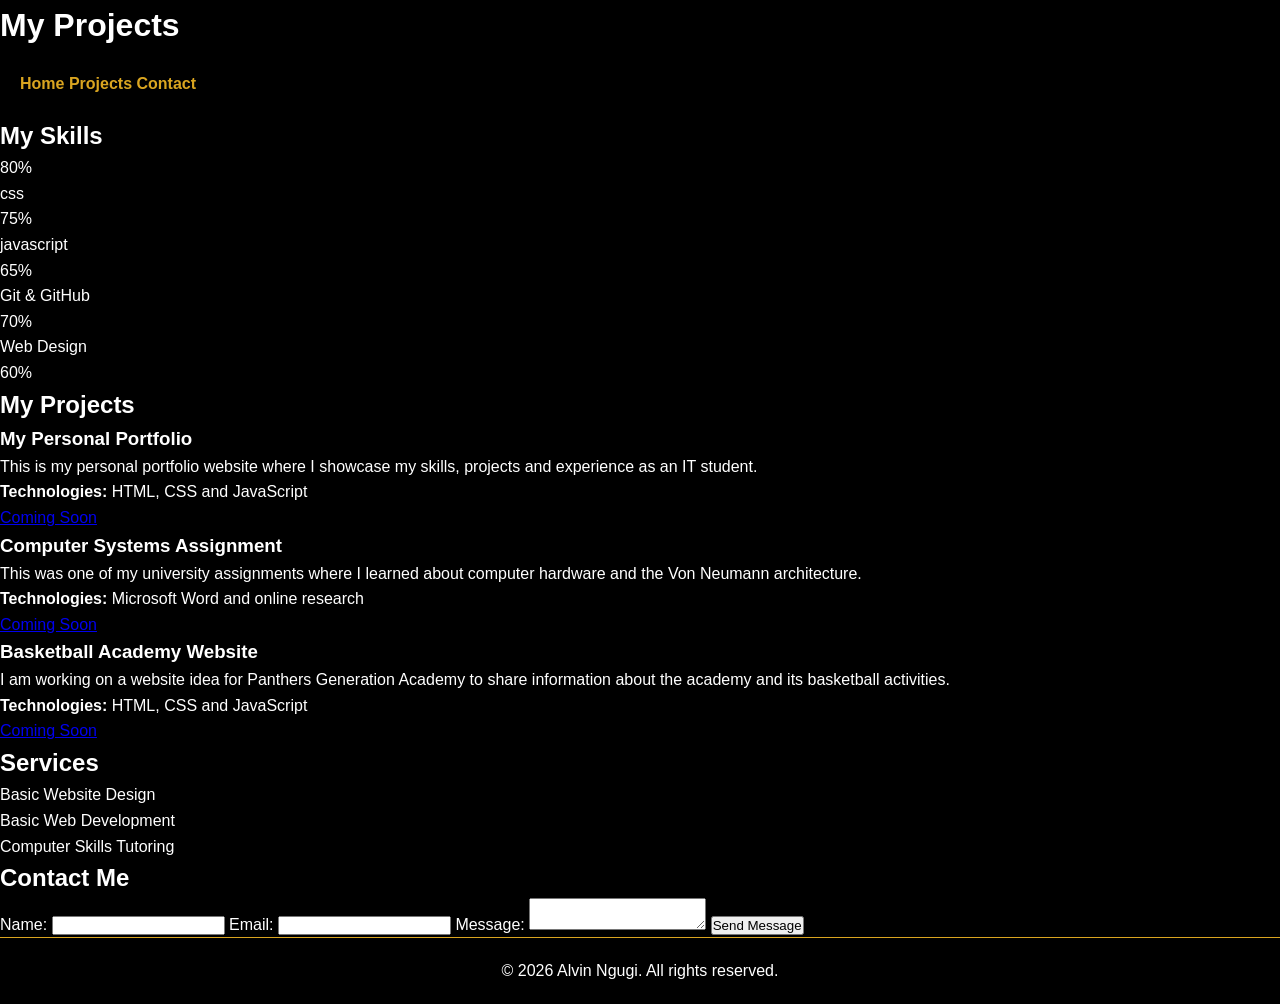
==== projects.html @ b49af3a5 "Complete Assignment 2 projects and contact form" ====
<!DOCTYPE html>
<html>
<head>
    <meta charset="UTF-8">
    <meta name="viewport" content="width=device-width, initial-scale=1.0">
<title>Alvin Ngugi | Projects</title>
<link rel="stylesheet" href="styles.css">
</head>
<body>
<header>
    <h1>My Projects</h1>
    <nav>
     <a href="index.html">Home</a>
     <a href="projects.html">Projects</a>   
     <a href="contact.html">Contact</a>
    </nav>
</header>
<main>
<section id="skills">
    <h2>My Skills</h2>
    <p><html></p>
    <div class="skills-container">
        <div class="skill-level html">80%</div>
    </div>
    <p>css</p>
    <div class="skills-container">
        <div class="skill-level css">75%</div>
    </div>
    <p>javascript</p>
    <div class="skills-container">
        <div class="skill-level javascript">65%</div>
    </div>
    <p>Git & GitHub</p>
    <div class="skills-container">
        <div class="skill-level github">70%</div>
        <p>Web Design</p>
        <div class="skills-container">
            <div class="skill-level web-design">60%</div>
    </div>
</section>
<section id="projects">
    <h2>My Projects</h2>
<div class="project container">
    </div>
</article><article class="project-card" data-category="web">
    <h3>My Personal Portfolio</h3>
</article><p>This is my personal portfolio website where I showcase my skills, projects and experience as an IT student.</p>
<p><strong>Technologies:</strong> HTML, CSS and JavaScript</p>
<a href="#">Coming Soon</a>
</article>

<article class="project-card" data-category="academic">
    <h3>Computer Systems Assignment</h3>
    <p>This was one of my university assignments where I learned about computer hardware and the Von Neumann architecture.</p>
    <p><strong>Technologies:</strong> Microsoft Word and online research</p>
    <a href="#">Coming Soon</a>
</article>

<article class="project-card" data-category="web">
    <h3>Basketball Academy Website</h3>
    <p>I am working on a website idea for Panthers Generation Academy to share information about the academy and its basketball activities.</p>
    <p><strong>Technologies:</strong> HTML, CSS and JavaScript</p>
    <a href="#">Coming Soon</a>
</article>

</div>
</section>
</main>
</html>
<section id="services">
    <h2>Services</h2>
    <p>Basic Website Design</p>
    <p>Basic Web Development</p>
    <p>Computer Skills Tutoring</p>
</section>

<section id="contact">
    <h2>Contact Me</h2>

    <form id="contactForm">
        <label for="name">Name:</label>
        <input type="text" id="name" required>

        <label for="email">Email:</label>
        <input type="email" id="email" required>

        <label for="message">Message:</label>
        <textarea id="message" required></textarea>

        <button type="submit">Send Message</button>
    </form>

    <p id="formMessage"></p>
</section>

</main>

<footer>
    <p>&copy; 2026 Alvin Ngugi. All rights reserved.</p>
</footer>

<script src="Script.js"></script>

</body>
</html>
---- styles.css ----
*{margin: 0;padding: 0;box-sizing:border-box}
body{font-family:Arial, sans-serif;line-height:1.6;background-color:black;color:white;}
nav{background-color:black;padding: 20px;}
nav ul{list-style-type:none;display:flex;justify-content:center;gap: 30px;}
nav a{color:goldenrod;text-decoration:none;font-weight:bold;}
.introduction{text-align:center;padding:80px 20px;}
.introduction h1{color:goldenrod;font-size:48px;margin: bottom 10px;}
.introduction p{color:white;font-size:20px;}
.about{padding: 40px 20px;text-align:center;}
.about h2{color:goldenrod;font: size 32px;margin-bottom: 20px;}
  .about p{max-width: 700px;margin: 0 auto;color:white;font-size:18px;}
.contact{padding: 40px 20px;text-align:center;}
.contact h2{color:goldenrod;font-size:32px;margin-bottom:20px;}
 .contact a{color:goldenrod;text-decoration:none;}
 footer{background-color:black;padding:20px;text-align:center;color:white;border-top:1px solid goldenrod;}









 @media (max-width: 600px){nav ul{flex-direction:column;gap:10px;}}
.inroduction h1{font-size:36px;}
  .introduction img{width: 120px;height: 120px;}
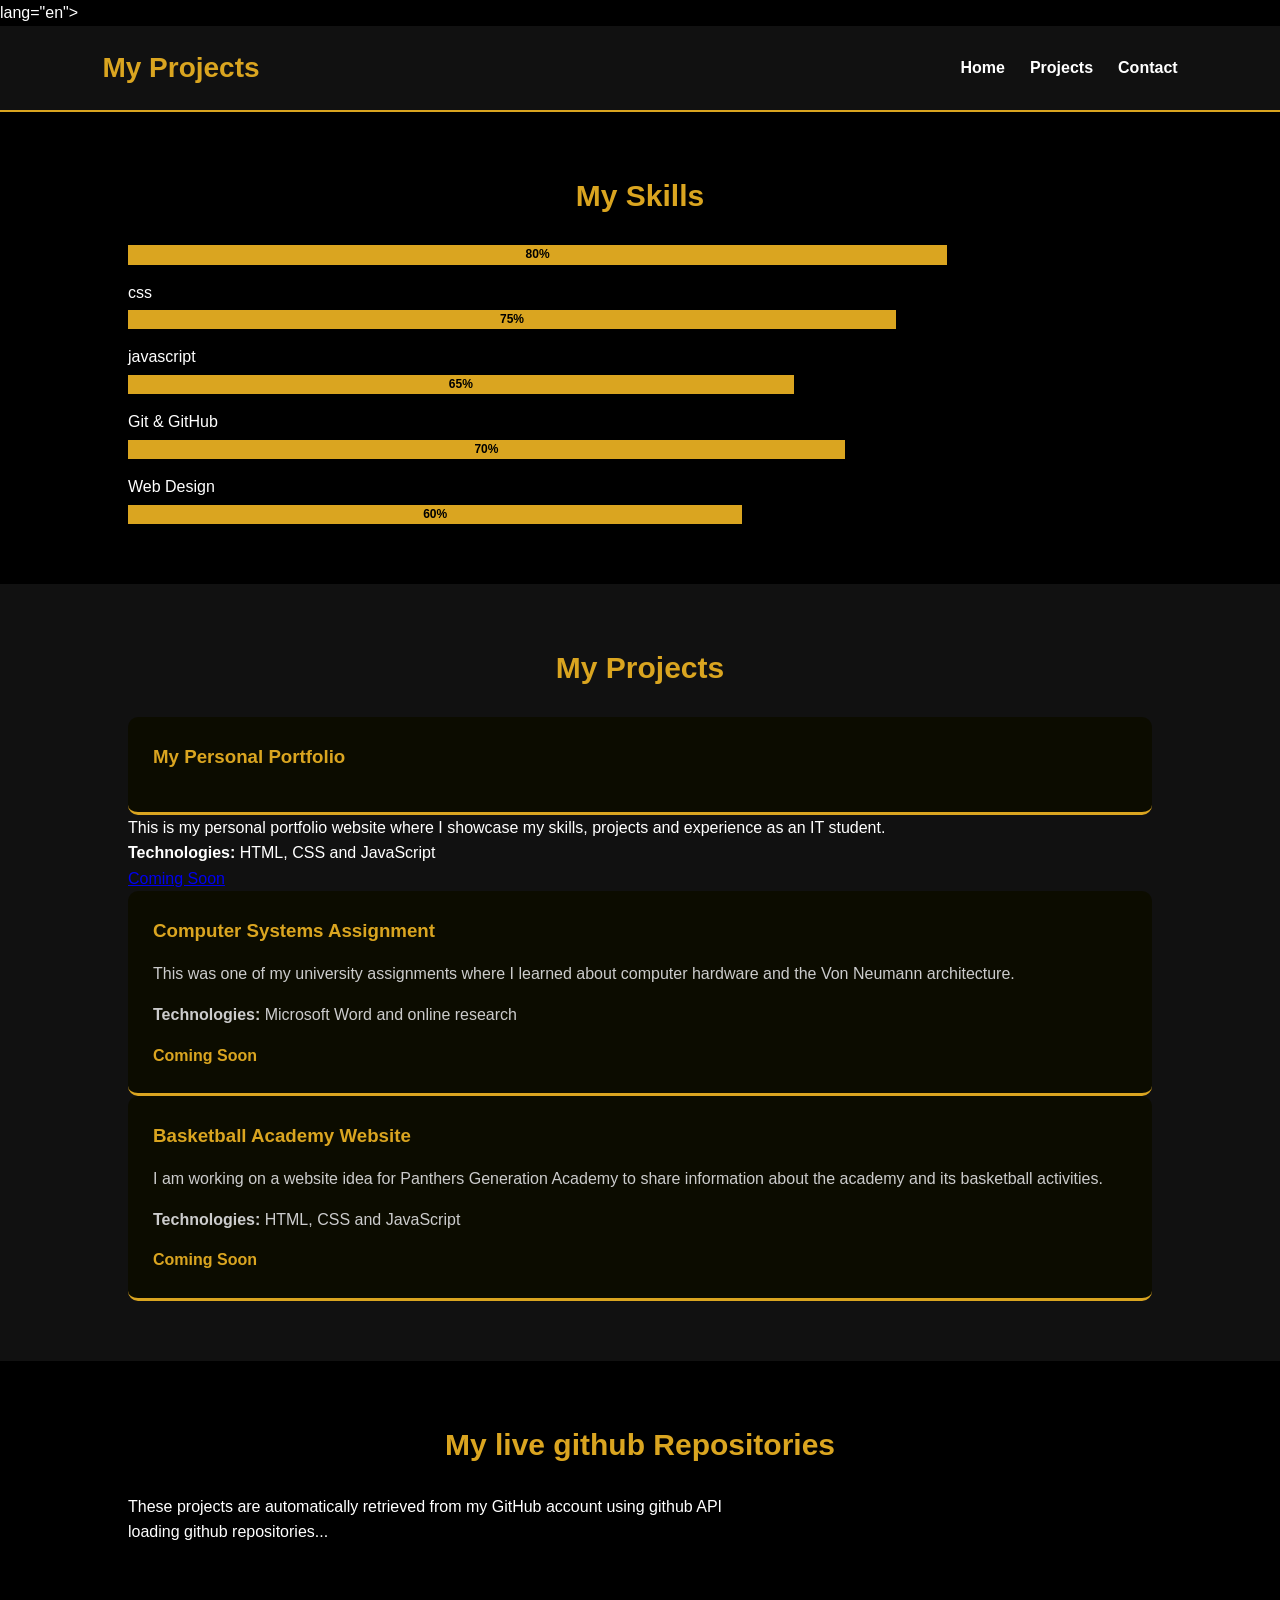
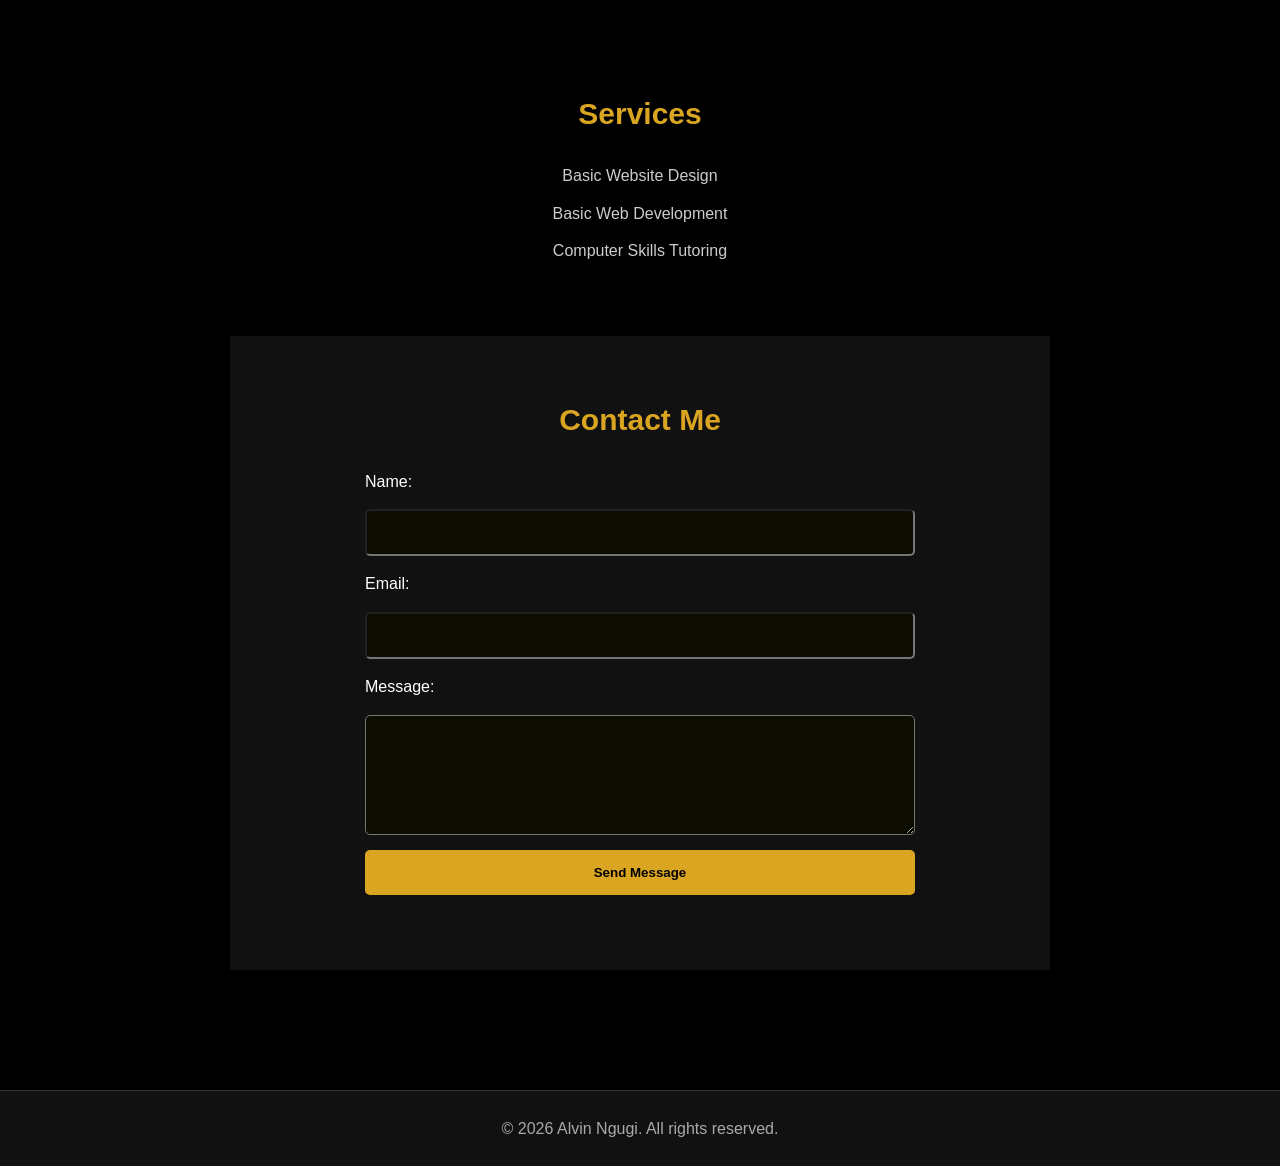
==== commit 247e9ab6: "Complete Assignment 3" ====
--- a/projects.html
+++ b/projects.html
@@ -1,10 +1,10 @@
 <!DOCTYPE html>
-<html>
+<html> lang="en">
 <head>
     <meta charset="UTF-8">
     <meta name="viewport" content="width=device-width, initial-scale=1.0">
 <title>Alvin Ngugi | Projects</title>
-<link rel="stylesheet" href="styles.css">
+<link rel="stylesheet" type="text/css" href="styles.css">
 </head>
 <body>
 <header>
@@ -65,36 +65,35 @@
 
 </div>
 </section>
+<section id="github projects">
+    <h2>My live github Repositories</h2>
+    <p>These projects are automatically retrieved from my GitHub account using github API</p>
+    <p id="githubStatus" aria-live="polite"> loading github repositories...</p>
+    <div id="githubRepoList" class="projects-container"> <!--Github repositories will appear here --> </div>
+    <section>
+        <!--services-->
+        <section id="services">
+            <h2>Services</h2>
+            <p>Basic Website Design</p>
+            <p>Basic Web Development</p>
+            <p>Computer Skills Tutoring</p>
+        </section>
+        <!--contact-->
+        <section id="contact">
+            <h2>Contact Me</h2>
+            <form id="contactForm">
+                <label for="name">Name:</label>
+                <input type="text" id="name" required>
+            <label for="email">Email:</label>
+                <input type="email" id="email" required>
+                <label for="message">Message:</label>
+                <textarea id="message" required></textarea>
+                <button type="submit">Send Message</button>
+            </form>
+            <p id="formMessage"></p>
+        </section>
 </main>
-</html>
-<section id="services">
-    <h2>Services</h2>
-    <p>Basic Website Design</p>
-    <p>Basic Web Development</p>
-    <p>Computer Skills Tutoring</p>
-</section>
-
-<section id="contact">
-    <h2>Contact Me</h2>
-
-    <form id="contactForm">
-        <label for="name">Name:</label>
-        <input type="text" id="name" required>
-
-        <label for="email">Email:</label>
-        <input type="email" id="email" required>
-
-        <label for="message">Message:</label>
-        <textarea id="message" required></textarea>
-
-        <button type="submit">Send Message</button>
-    </form>
-
-    <p id="formMessage"></p>
-</section>
-
-</main>
-
+<!--footer-->
 <footer>
     <p>&copy; 2026 Alvin Ngugi. All rights reserved.</p>
 </footer>
--- a/styles.css
+++ b/styles.css
@@ -1,27 +1,240 @@
-*{margin: 0;padding: 0;box-sizing:border-box}
-body{font-family:Arial, sans-serif;line-height:1.6;background-color:black;color:white;}
-nav{background-color:black;padding: 20px;}
-nav ul{list-style-type:none;display:flex;justify-content:center;gap: 30px;}
-nav a{color:goldenrod;text-decoration:none;font-weight:bold;}
-.introduction{text-align:center;padding:80px 20px;}
-.introduction h1{color:goldenrod;font-size:48px;margin: bottom 10px;}
-.introduction p{color:white;font-size:20px;}
-.about{padding: 40px 20px;text-align:center;}
-.about h2{color:goldenrod;font: size 32px;margin-bottom: 20px;}
-  .about p{max-width: 700px;margin: 0 auto;color:white;font-size:18px;}
-.contact{padding: 40px 20px;text-align:center;}
-.contact h2{color:goldenrod;font-size:32px;margin-bottom:20px;}
- .contact a{color:goldenrod;text-decoration:none;}
- footer{background-color:black;padding:20px;text-align:center;color:white;border-top:1px solid goldenrod;}
+*{
+  margin: 0;
+  padding: 0;
+  box-sizing: border-box;
+  scroll-behavior: smooth;
+}
+body{
+  font-family: Arial, sans-serif;
+  line-height: 1.6;
+  background-color: black;
+  color: white;
+}
+:root{
+  --golden-color: goldenrod;
+  --black-color: black;
+  --dark: #151515;
+  --white-color: white;
+}
+/*header*/
+header{
+  background-color: #111111;
+  padding: 20px 8%;
+  display: flex;
+  justify-content: space-between;
+  align-items: center;
+  border-bottom: 2px solid goldenrod;
+}
+header h1{
+  color: goldenrod;
+  font-size: 28px;
+}
+nav{
+  display: flex;
+  gap: 25px;
+}
+nav a{
+  color: white;
+  text-decoration: none;
+  font-weight: bold;
+  transition: 0.3s;
+}
+nav a:hover{
+  color: goldenrod;
+}
+section{
+  padding: 60px 10%;
+}
+section h2{
+  color: goldenrod;
+  font-size: 30px;
+  margin-bottom: 25px;
+  text-align: center;
+}
+/* SKILLS */
+#skills .skill{
+background: #0c0c00;
+}
+#skills p {
+  margin : 15px 0 5px;
+}
+#skills container{
+  width: 100%;
+  background: #0c0c00;
+  height: 20px;
+  border-radius: 20px;
+  overflow: hidden;
+}
+.skill-level{
+  height: 100%;
+  background: goldenrod;
+  color: #000000;
+  font-size: 12px;
+  text-align: center;
+  font-weight: bold;
+}
+.html{
+  width: 80%;
+}
+.css{
+  width: 75%;
+}
+.javascript{
+  width: 65%;
+}
+.github{
+  width: 70%;
+}
+.web-design{
+  width: 60%;
+}
+#projects {
+  background-color: #111111;
+}
+.projects-container {
+  display: grid;
+  grid-template-columns: repeat(3, 1fr);
+  gap: 25px;
+  margin-top: 25px;
+}
+.project-card {
+  background-color: #0c0c00;
+  padding: 25px;
+  border-radius: 10px;
+  border-bottom: 3px solid goldenrod;
+  transition: transform 0.3s ease-in-out;
+}
+.project-card:hover {
+  transform: translateY(-6px);
+}
+.project-card h3 {
+  color: goldenrod;
+  margin-bottom: 15px;
+}
+.project-card p {
+  color: #cccccc;
+  margin-bottom: 15px;
+}
+.project-card a {
+  color: goldenrod;
+  text-decoration: none;
+  font-weight: bold;
+}
+.project-card:hover{
+  text-decoration: underline;
+}
+#github projects {
+  background-color: #111111;
+  padding: 60px 10%;
+  text-align: center;
+  display: block;
+  color: white;
+}
+#github projects h2 {
+  color: goldenrod;
+}
+#github status {
+  margin : 20px 0;
+  color: goldenrod;
+}
+#githubRepolist {
+  display: grid;
+  grid-template-columns: repeat( auto-fit, minmax(230px, 1fr));
+  gap: 20px;
+  text-align: left;
+}
+#githubRepolist .project-card {
+  background-color: #0c0c00;
+  padding: 25px;
+  border-radius: 10px;
+  border-bottom: 3px solid goldenrod;
+}
+#services {
+  text-align: center;
+}
+#services p {
+  margin: 12px 0;
+  color: #cccccc;
+}
+#contact {
+  background-color: #111111;
+  text-align: center;
+}
+#contact form {
+  display: flex;
+  flex-direction: column;
+  margin: 0 auto;
+  max-width: 550px;
+  gap: 15px;
+}
+#contact form label {
+  text-align: left;
+}
+input,
+textarea {
+  width: 100%;
+  padding: 14px;
+  border: 1px solid #5555555;
+  border-radius: 5px;
+  background-color: #0c0c00;
+  color: white;
+  font-family: Arial, sans-serif;
+}
+input:focus,
+textarea:focus {
+  outline: none;
+  border-color: goldenrod;
+}
+textarea {
+  resize: vertical;
+  min-height: 120px;
+}
+button {
+  background-color: goldenrod;
+  color: black;
+  border: 2px solid goldenrod;
+  padding: 13px 25px;
+  border-radius: 5px;
+  cursor: pointer;
+  font-weight: bold;
+  transition: 0.3s;
+}
+button:hover {
+  background-color: transparent;
+  color: goldenrod;
+}
+#formMessage {
+  margin-top: 15px;
+  color: goldenrod;
+}
+footer {
+  background-color: #111111;
+  padding: 25px 8%;
+  text-align: center;
+  color: #cccccc;
+  border-top: 1px solid #333333;
+  color: #aaaaaa;
+}
+@media (max-width: 768px) {
+  header {
+    flex-direction: column;
+    gap: 15px;
+    padding: 20px;
+  }
 
+  nav {
+    flex-wrap: wrap;
+    justify-content: center;
+    gap: 15px;
+  }
 
-
-
-
-
-
-
-
- @media (max-width: 600px){nav ul{flex-direction:column;gap:10px;}}
-.inroduction h1{font-size:36px;}
-  .introduction img{width: 120px;height: 120px;}+  section {
+    padding: 45px 6%;
+  }
+   .projects-container {
+    grid-template-columns: 1fr;
+  }
+  section h2 {
+    font-size: 25px;
+  }
+}
